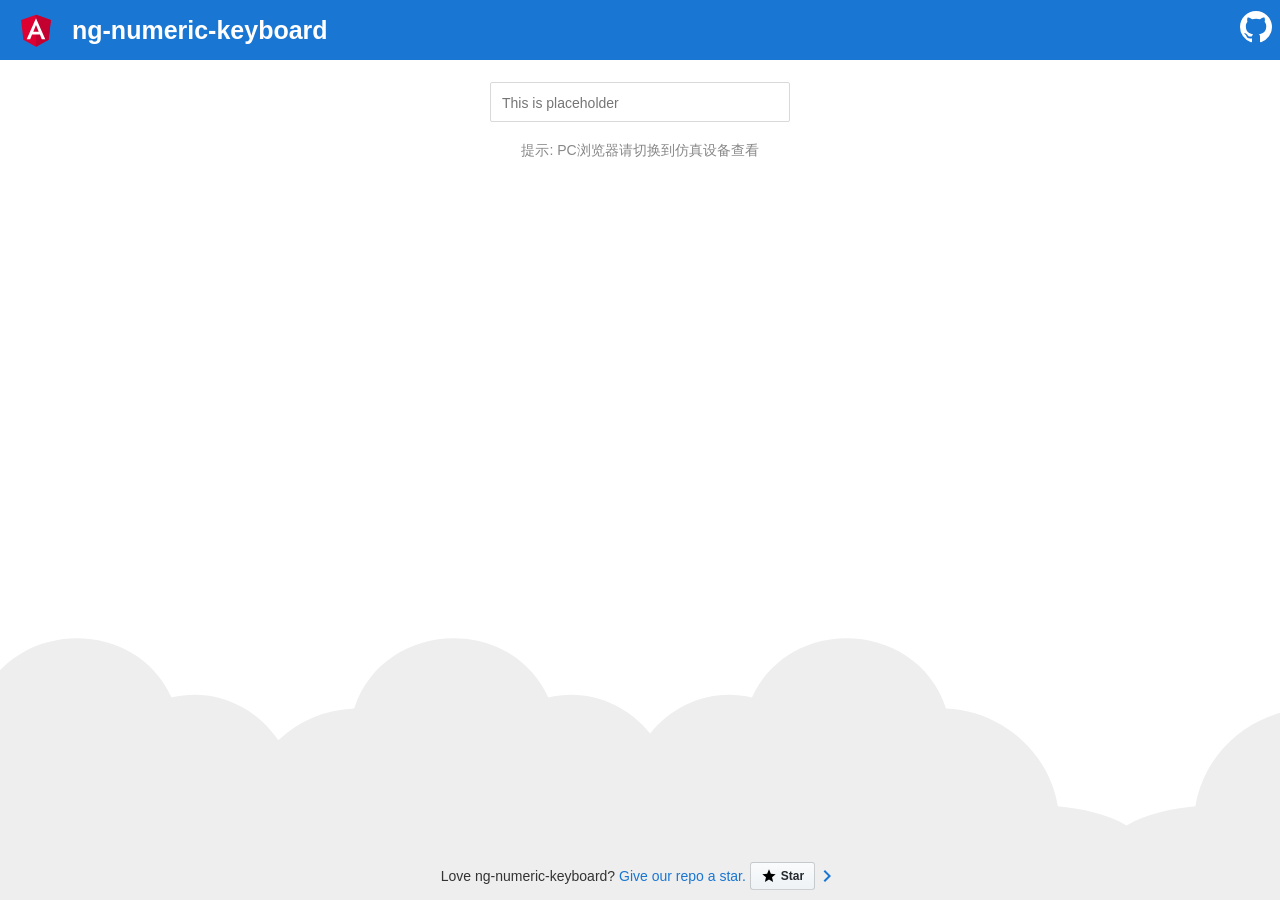
==== ng-numeric-keyboard/index.html @ b514cabb "添加ng-numeric-keyboard demo" ====
<!DOCTYPE html><html lang="en"><head>
    <meta charset="utf-8">
    <title>ng-numeric-keyboard</title>
    <base href="">
    <link rel="icon" type="image/x-icon" href="favicon.ico">
    <meta name="viewport" content="width=device-width,height=device-height,inital-scale=1,maximum-scale=1.0,user-scalable=no;">
    <meta name="apple-mobile-web-app-capable" content="yes">
    <meta name="apple-mobile-web-app-status-bar-style" content="black">
    <meta name="format-detection" content="telephone=no">
  <link rel="stylesheet" href="styles.ef46db3751d8e999.css"></head>
  <body>
    <app-root></app-root>
  <script src="runtime.a00c52f8c51c348d.js" type="module"></script><script src="polyfills.2ad9d164c724eed5.js" type="module"></script><script src="main.f9c4fe93040f220b.js" type="module"></script>

</body></html>
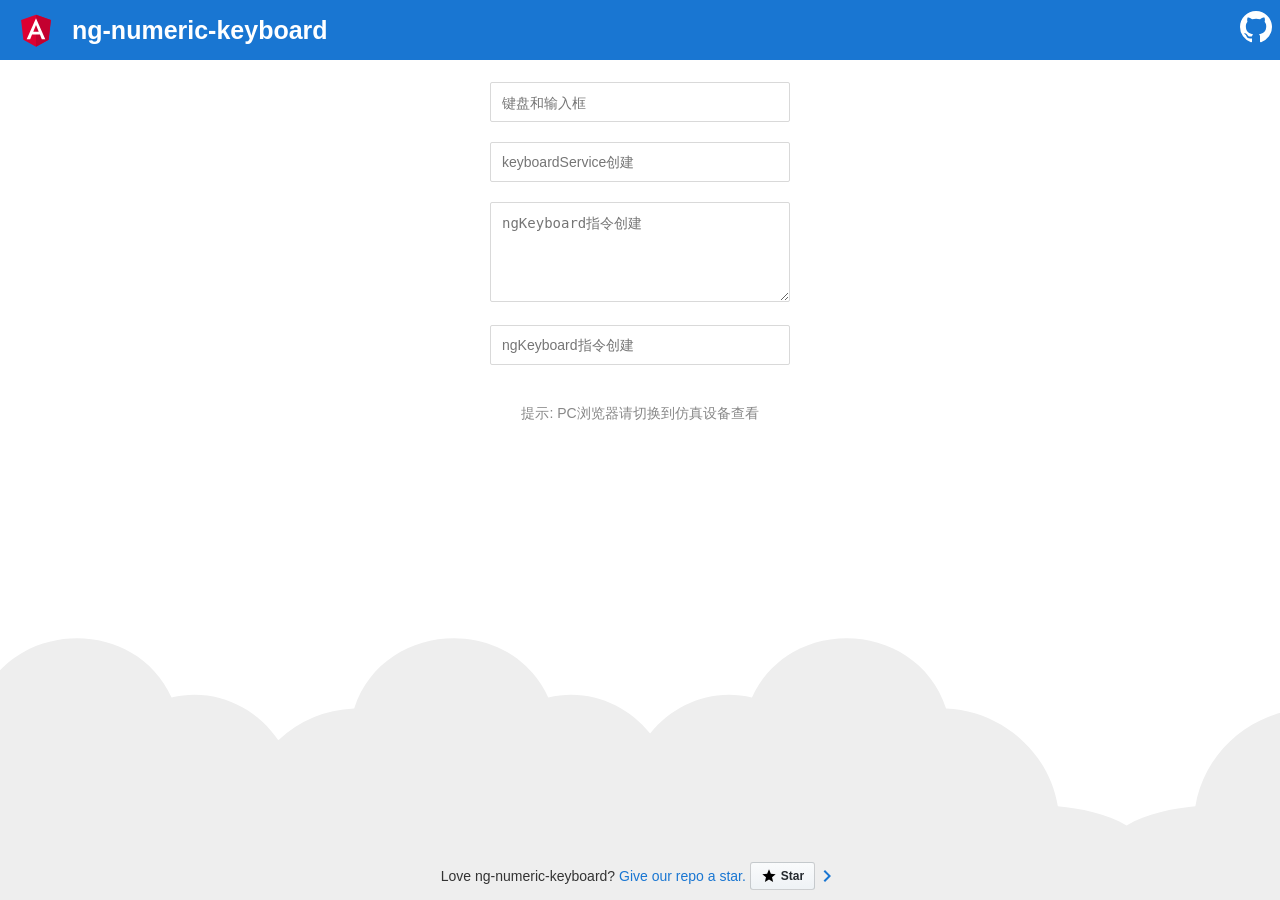
==== commit ffe70df4: "更新ng-numeric-keyboard demo" ====
--- a/ng-numeric-keyboard/index.html
+++ b/ng-numeric-keyboard/index.html
@@ -10,6 +10,6 @@
   <link rel="stylesheet" href="styles.ef46db3751d8e999.css"></head>
   <body>
     <app-root></app-root>
-  <script src="runtime.a00c52f8c51c348d.js" type="module"></script><script src="polyfills.2ad9d164c724eed5.js" type="module"></script><script src="main.f9c4fe93040f220b.js" type="module"></script>
+  <script src="runtime.a00c52f8c51c348d.js" type="module"></script><script src="polyfills.2ad9d164c724eed5.js" type="module"></script><script src="main.8cbfb4faa9d78308.js" type="module"></script>
 
 </body></html>
